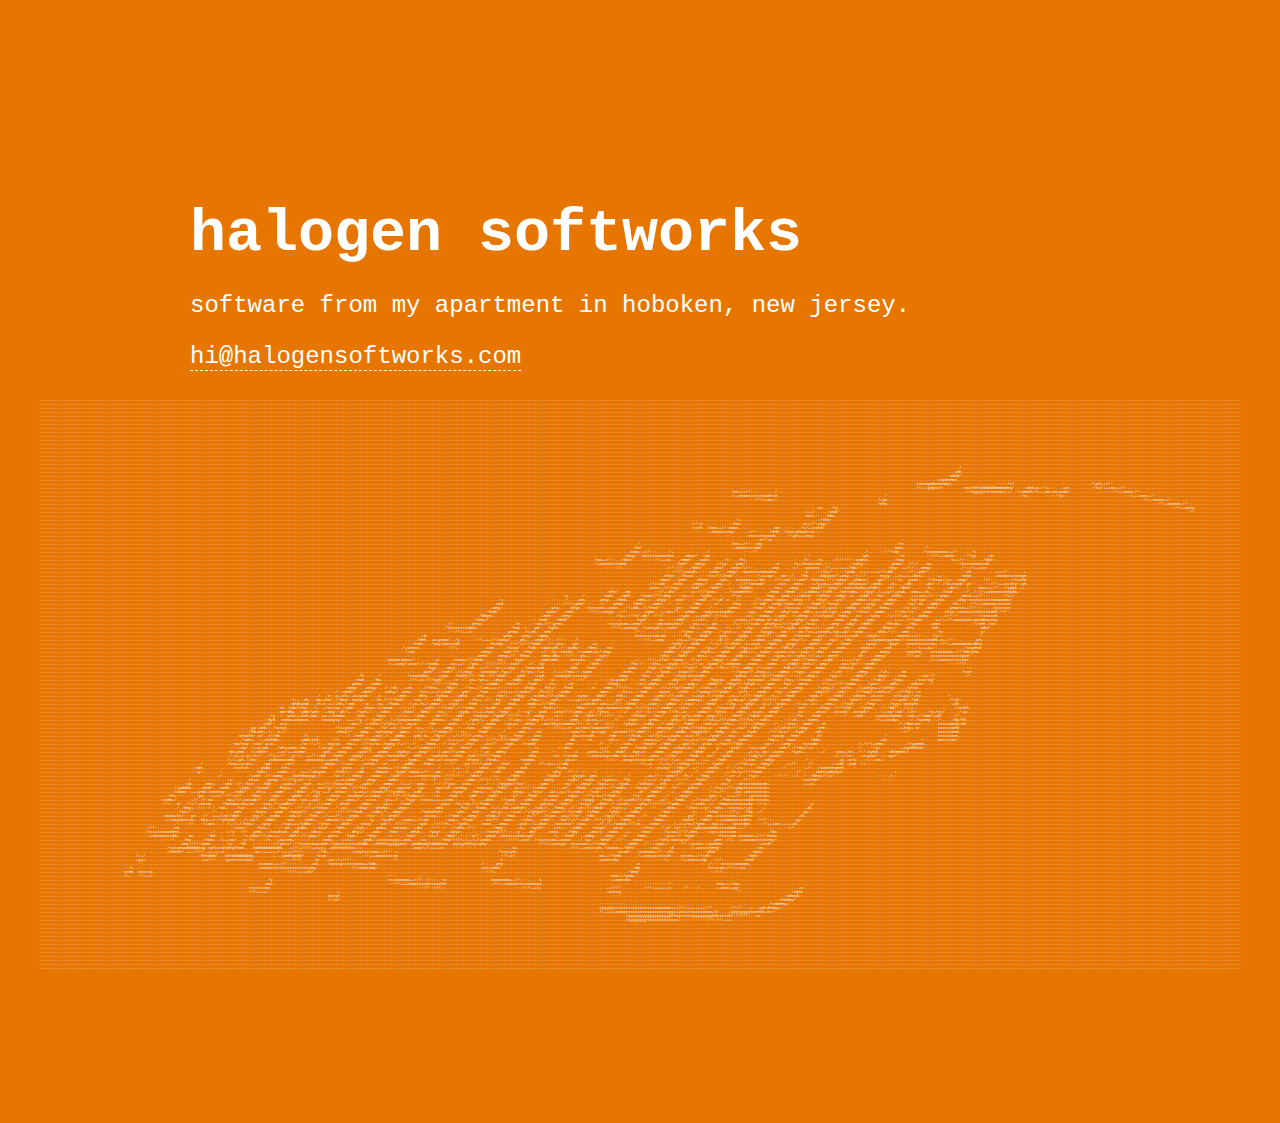
==== index.html @ c50dfb1c "let's roll" ====
<!DOCTYPE html>
<html>
  <head>
    <title>halogen softworks</title>
    <meta name="description" content="software from my apartment in hoboken, new jersey.">
    <link id="favicon" rel="icon" href="favicon.ico" type="image/x-icon">
    <meta charset="utf-8">
    <meta http-equiv="X-UA-Compatible" content="IE=edge">
    <meta name="viewport" content="width=device-width, initial-scale=1, minimum-scale=1">
    <meta name="theme-color" content="#E67600">
    <style>
      body {
        font-family: monospace;
        font-size: 24px;
        color: white;
        background: #E67600;
        overflow: hidden;
      }

      h1 {
        font-size: 60px;
        margin: 0;
      }

      main {
        width: 100%;
        max-width: 900px;
        margin: 200px auto;
      }

      .ascii {
        white-space: pre;
        font-size: 4px;
        position: absolute;
        left: 50%;
        transform: translateX(-50%);
      }

      a {
        color: inherit;
        text-decoration: none;
        border-bottom: 1px dashed #fff;
      }

      a:hover {
        border-bottom: 1px solid #fff;
      }

      @media screen and (max-width: 900px) {
        main {
          max-width: 100%;
          padding: 10px;
          margin-top: 40px;
        }

        .ascii {
          font-size: 2px;
        }
      }
    </style>
  </head>
  <body>
    <main>
      <h1>
        halogen softworks
      </h1>
      <p>
        software from my apartment in hoboken, new jersey.
      </p>

      <p>
        <a href="mailto:hi@halogensoftworks.com?subject=Hi!">hi@halogensoftworks.com</a>
      </p>

      <div class="ascii" aria-hidden="true">
[base64]
[base64]
[base64]
[base64]
[base64]
[base64]
[base64]
[base64]
[base64]
[base64]
[base64]
[base64]
[base64]
[base64]
[base64]
[base64]
[base64]
[base64]............-/--------------------------------------------------------------------------------------------------------------------
[base64]............+mh--------------------------------------------------------------------------------------------------------------------
[base64]..........-:odMd/--------.....-------------------------------------------------------------------------------------------------------
[base64]:--...--:+oydMMmo------...............-------------......------------------------------------------------------------------------------
[base64]:-...---------::::/s/----...---..........------------/+yh++//:-----------------------------------------------------
[base64]...........----------------------------------------------------------------//+++ydyso/:-------:oo+hhhhddddddmmmmdmN/-::-:ohm+y+//s+::-.-+ys---------:/so/+++oo++//:-----------------------------------------------
[base64]/oo+++//:::--...--/------------------------------------------------------------------------------:/+hyyyyssssoooo+++/--/+omMNh/s+++mo+oo+NMNs----------------:://+++ooo+//:-----------------------------------------
[base64]/++oooosssssssoohsd---------------------------------------------/-------------------------------------------------------:/o+-------:-:://y+:------------------------::/+++ooo++/::----------------------------------
[base64]:::///++oo++------------------------------------------/+ym---------------------------------------------------------------------------------------------------------:://++oooo++/::---------------------------
[base64]......--------------------/oho---------------------------------------------------------------------------------------------------------------:://++ooooo+//:::-------------------
[base64].::.so----/y+------------------------------------------------------------------------------------------------------------------------------------------:://++oosy-------------------
[base64]:+++/-----:yNd/-------------------------------------------------------------------------------------------------------------------------------------------------://-------------------
[base64]::---hmo-------------------------------------------------------------------------------------------------------------------------------------------------------------------------
[base64]..----.../+----------------------........--:/shN:--------------------------------------------------------------------------------------------------------------------------------------------------------------------------
[base64]//:o---.........-hMs-------........-----......o++//:+my+:---------------------------------------------------------------------------------------------------------------------------------------------------------------------------
[base64]:sssh--/ooo++//:oNNs-----..........oN:-:::-.../s/++sshd/-----------------------------------------------------------------------------------------------------------------------------------------------------------------------------
[base64]::::--:+oooosssmy:-----+//:::---/dMh--/sso+doooo+ss::-------------------------------------------------------------------------------------------------------------------------------------------------------------------------------
[base64]:::-------ossssssooNd+----:/+yh+++ooy+---------------------------------------------------------------------------------------------------------------------------------------------------------------------------------
[base64]..-------------------------------------------------.......--:o//+o---------:--------------------------------------.....-:--------------------------------------------------------------------------------------------------------------------------------------------
[base64]............/:-------------------------------------/oo++///::+my---------------------------------------------------.....:hs----------..--------------------------------------------------------------------------------------------------------------------------------
[base64]...........:hN/-...---------------------------------:+oooossssmd/---------------------------------.......---------:---.-sNN+--------:/::---.........--------------------------------------------------------------------------------------------------------------------
[base64]...........-sNNs:+//:::---../+----..-::-..../--------------:::://---------------------------------............/----.::///sdy:---------/sssoooooo++//::----/s--....:-------------------------------------------------------------------------------------------------------
[base64]...........omNy:-:oossssoooooNo-...-omyo/..:ym---..........-:----------------------...-/-----------..........:ym--.........-./o:--------::///+++oooo:-::://yy-....+m:------------------------------------------------------------------------------------------------------
[base64]/oo++//::--/dNh/----::::://+++os-...ommh:-.-sNNs-...../s:.../hs--.........---------::--/s:.../o---.:///////::oomNs...........:hNy:-:---....::-------:o++//::----../dNh:------------------------------------------------------------------------------------------------------
[base64]/+ooooosssomd+-----------------...:hNh/..-omNy:....//sy:..:yNm/............:o-----./o++hsoo+oNs-/::-----..-:sdsy::-------..-yNmo:.-//+/..-sN+---.....-::/osssoooosNd+--------------------------------------------------------------------------------------------------------
[base64]::::://+------------------+//:///---/dNh/....:yNo/..-sNNs/+//::----..-sNy----.:s/--:yoooss-.//++++++++/dN/::-------...:hNy:-++///:--omNy:-.........../::+/+++so:----....-------------------------------------------------------------------------------------------------
[base64]..:::////+ooNd+::::-sNNo-..+mNy/-:ooossssoooodNs:---...--..:y----://o+/:::::/yod+-:++++++++//+dd/---::://:+yNh/---............:yh----------+++//::-----+-----------------------------------------------------------------------------------------
[base64]..-shoo:../hsoo-..:::/ss///+hNd/-:---:::::/+o+oy/--:oo::/-../hm--::-odyyso//+omy-::/+:/:----:osyy:-++o+++++hNs+----::++:..:...-sNNo-......-.-+ooooosssooym-----------------------------------------------------------------------------------------
[base64]...+mNs/-.:yNm:-..-ohoo/-..-syh+---ossooo+++/do----///+so/:/+oNh/:/hosNs:/:/:odso:.-yhmss/-..:yN/:::::/o:-:ysms:...//osNo+/y+:-+mNy:......///:::---:::/ssshm-----------------------------------------------------------------------------------------
[base64]///+Nd/-.-oNNs-...+mNy+/...+mN+--/-.-:////ooood/--..:+sss-.-smss-.-:+/y+os+++hmh/::ohsoo+o/::omds-..+h+-..+dd::.:::+do/:/-//o+ssNd/-yo::--.:::///+++o+shy/+yh-----------------------------------------------------------------------------------------
[base64]..-:---..-:--------ooos+://+hNy::::-/md/..../dNh/---+:--/hddd+--:--...-sN+-..+mNy...-:smyd//:/yoy/::sshsshoho+shdh/---sh/../dNh/-.....:h+:--...+do/+-../-.:-ooo+++//:::/yymo-++------------------------------------------------------------------------------------------
[base64]...:mho/-.-om---:------:://++ds/-.-:::+o:////yNm+-----/ssoNmhhh/---..../mNo../dMd/--/++ddoo+:/shh:--/om/odo+::+hyy/./+++y//+yNd+-:ooo+++h+...../hNd:-...:/-./://++ooooosshmydo+:-------------------------------------------------------------------------------------------
----------------------------------------------------------------------------------------------------------------------------------------------------------------------------------------...----------------------------...:y--...-/----...-sNd+-..+mMh--.-/sooo////+doy-:::+o+++:../yyhs-..::--://+o--------..:hNy-.-yNm+::++dosd:-:/ohho:-:odys-+s--+sdd::::ho/..-shho--.-++++os+//:::yMm+-...-omso+++//:::----::/s+/----------------------------------------------------------------------------------------------
-------------------------------------------------------------------------------------------------------------------------------------------------------------------------------------..........:s--------------------:::--:/-...+ms--....+mNy-../dMd+-...omh++:.-ohyy:-.-osh/:::::sMd/--//+d/-o:../+------///+mmo/:oNNs:-:shoy::/--:hhy/..-+ys/:-:-:smho:/+yos-..omNs---../so/syo:--:ysNs-....+dNy:osssssssssooooooN/-----------------------------------------------------------------------------------------------
----------------------------------------------------------------------------------------------------------------------------------------------------------------------------------...........-sNd------------------..-::::////+yMd/-::---/+:..:yMmo--../dMh/...+mMo:.-/-.//:..../dms-...-s/...-.:hNy----://:od/.-ssdy:/ooo++h+::-/hmd/://osys-----ydds::+ssy:../dNh/--:.-:sy/:os---omm/:..../hs::..://+++oosoosssssM/-----------------------------------------------------------------------------------------------
--------------------------------------------------------------------------------------------------------------------------------------------------------------------------------............+mNy:-----------------..-yso+-..-yhyo--:sssssoo++oNNs-.-//+dd+-///hMd/::--..-yo::.:hNm/...-/::--..:yMmo:-..../soo/./dN+:--/oso+o+-:/shNo-//++yss::::odNy::/shh/..:hMm+--..::/o:+s/:-./mMh/....-yMmoso++///:::-.--/yssssN:-----------------------------------------------------------------------------------------------
------------------------------------------------------------------------------------------------------------------------------------------------------------------------------...........::hMd/-----------------...oNNo/...sNN+-----:///+++ooyy::+//:--....-symo-.:++oo+//:::yMmo-...oNysssssydNs:-...-syy:-.:hmm/...ohy/+oo-.odh+:+++sh/+yo.:+ymy:://oss/--yMmo---.//+hs/ss:-.-yMm+-....shso:+osossssshsssoomh:///:------------------------------------------------------------------------------------------------
-----------------------------------------------------------------------------------------------------------------------------------------------------------------------------........../ddym+-----------------...+mMh:...+mMy:------------------/ss+:///o/+dM/-:////::----:syNs-:+++mMh/:///+o+:------+s+:::sNNo-.:+ymo--:/+ohMy:-//+shyoo/.:hmo+..-os:--:syNs:--/+////+o+:-..oNmo-.....-s//:/:-----::://osssNh-----------------------------------------------------------------------------------------------------
---------------------------------------------------------------------------------------------------------------------------------------------------------------------------..........:hMm+/-.....-----------:::-oMd/.../dMd/-----------------::--+-.....-hyd/:-...o+-::::odd/:..++/o/+.../-------+ssoo++//odNy:o/:d+s/--:-/yhy/::oyo+----.-sMNs-.-ods-..+ym+:--..---++++-///odm+....-s+/++//+ooosyoo+oosdmossNy-----------------------------------------------------------------------------------------------------
-------------------------------------------------------------------------------------------------------------------------------------------------------------------------://::--...-yMNo--............/o-----::oN+///+yMm+------------------:ssssysoo++oMN/::::::ymssoo+hms/.-.-ys+++-.-yN--.----/+::://ssds:-yhshy++////yNd/.-/oss:--:--+NMy-.-sdy/../dMh/--...:hhsds+-../dy+.....+Nmo-..........--://oMh./oo------------------------------------------------------------------------------------------------------
-------------------------------------------------------------------------------------------------------------------------------------------------------------------------/ssssssssomNs--............:hMy-:+-.-ym:..-hyho---------------------:///+++oooyy-./+ossyN/+++ooh/....:hN:+-..omNo...:/+-:+/::+hy:-.-oos//////+syd+-+ssmo++/+::+yNh:..-oh/..-yMm+--...-dhmo+/-..:hMs.......-hd:-................Ndo/--------------------------------------------------------------------------------------------------------
--------------------------------------------------------------------------------------------------------------------------------------------------------------------------:::///+++s:-............-yMNo.../s+ms...sMN:----------------------------------//::-----:.-/---..://yMN:...+mMy:../:yso:+:-:ymd+.../ysyy+-.:om:::::oo:/os++sosmh+/oo++d/::sNNo---...ohd+/:/:.-sMh:..........:/o:...............y/----------------------------------------------------------------------------------------------------------
------------------------------------------------------------------------------------------------------------------------------------------------------------...+d---.......---------:--.........-yNNs-..:yMy+-..omMy-.----------------------------------osssssssoo+ms--::-::/hy-..:dMd/...-yoN:-..-yymo--::oos//:.-sMdd-../shssos..-ys/+..-/y++s+ssNh:--:osyh+::---.-smNso+++//::--./y/+-..............:/-----------------------------------------------------------------------------------------------------------
---------------------------------------------------------------------------------------------------------------------------------------------------------..../dMh--+o+yooo/--/y----.:://++++///oNNy/--.-yo+...+mNh/:/:-///::---/:------------------------::://+++ooy:.--:+ss++///yMmo:-:::+d://::+NNs/--:+sdoo...+NNy---:ohy//+:..oNN/..-oys:../do/:--...++oyooosyysmNs/:ssssssssssomm-o++//::---....-yM+-----------------------------------------------------------------------------------------------------------
--------------------------------------------------------------------------------------------------------------------------------------------------------...:hMm+---/ooy+oosssmh--..........:hssdy:.-////+////hMd/-.:/::yss+-.:yN:-....+o--...::--------------------..--/yhh/-.-shds-.-:/+/s/://+hhh/-:s++oso-../dNh:..-ysyy::-..+mMh/::+mo...:hMm/--...-syso+:...:yoy/--:soosssssssoo+.///++oooooooosdMM+-----------------------------------------------------------------------------------------------------------
-------------------------------------------------------------------------------------------------------------------------------------------------------/+ooNNo------------://+-..........-sNm---..:hsoo/.../hdo-:oooo+mh-/::yNdo::--/dMo...-sN/------------------....:ymh+/+/+mMo-..-/ys+/:-:/hsd/.:/yy+++h//:ymd+:-:/dh+/----+yMd+--oyy/..-sNms--....oNNo+/-..-sNh------/:--:s+++o+::---......--:ssymMd:-----------------------------------------------------------------------------------------------------------
---------------------------------------------------------------------------------------------------------------------------------------------------.----/+oy:----------------...........oNNy:...-sNm///:-:hMy:---+/-:/y+:ossNs-./+oomm+o+/+mNy-----------------..--:omdo:-./yyh/...shyd++-.:ymd:-..+ydo+/+--oyNo::+ysos+/o+::yNy+::+dN+...oNNs:-..-:--yh/--...oNNy:-----:sooohm----ssssooooo++///dmsyho-------------------------------------------------------------------------------------------------------------
-------------------------------------------------------------------------------------------------------------------------------------------------:-....--:-......----------:--........+mMh/....omNy+//-:hhmo-----smN+sdN+::///:::yh++-.-:syh/...--------------..--/yhs:-.-hmh/...:dNs+:--.omNo-..:ydo:+:--/dMo:..-syoo+:o::syNs:///+s+::+mMh/--...--.oh:-.--omNy/--------///+o/----sssssssssssssyNd::---------------------------------------------------------------------------------------------------------------
-------------------------------------------------------------------------------------------------------------------------------------------------ooooo+moo+/::---...:y:--..-+oooo+///dMd+:-...:os:...:hyN+:------ymd+mds:---:osssNo....+mh-.............+:--:///++s/o/::sNNo:--//+s/::--/mNy/::-sdo:....:hNm+...:hN/:++:-+md+///ooo+--+ydd/---+++++/o/:---+dmh/--------------------/+++ooossssssyNs-----------------------------------------------------------------------------------------------------------------
-------------------------------------------------------------------------------------------------------------------------------------------------/+++ooy/+oso/:/:/oomN-...-sN+++/-./ym+-.:////////::sNN/:--://.-sy:--::--....-:s/:.../dMh:............/hN:/::::shs+--:oyNh:///++//:o:-/ymd/-/+oomooo-.-oNNs-..-sNmo--::+hdd/::osh+/.-ymy/--..-so+/yo/:::osdh/-----------------------------::::////------------------------------------------------------------------------------------------------------------------
-------------------------------------------------------------------------------------------------------------------------------------------------------------....:hyy:...+mNy--..-sNh:-++//:-:o++++sNy:---/NNm+mNd-----.....-odo...:hNd+............-yNm+.:::+hys:+//dm+//:://so//-:/omh+://h+/:///:.odmy:://+sNs::--:hdh+//+shs/..smmo:-...-hdoosy-..-smoo----.::------------------------------:::+:---------------------------------------------------------------------------------------------------------------
----------------------------------------------------------------------------------------------------------------------------------------------------------:---.-yNm/-../sNh/-://+mNy:..:yooooy/-/yy+/.../h/ys+:/+o----/+++//mN+::-sNmo-...........-oNms-....+h+-../yod+..-soyo///:-+dho-...----:::/oyNy//:+hoy++--::odmo::/oyy+..+sNy:-.../+oh::::---ommy-----/+h+-----oo------:-:--------------/ssm:---------------------------------------------------------------------------------------------------------------
----------------------------------------------------------------------------------------------------------------------------------.../h---.../-----------/soooodNs-..-+oyo---/oshh///::hm:://:/oNh:-..:yNd:..-:syd----/ooooyd+ssssNy+::::----....+mNy:...-:hNs..-yNh--..:shoy+os+osmh:...-:--....:ydso--:+o+/o////odds/::::+/--+dNy+--..-/yy+/-:--.+dNh/----:omys:.-:+hNo--..-:+oo://------------://----------------------------------------------------------------------------------------------------------------
--------------------------------------------------------------------------------------------------------------------------------...:hNd-...:hN------------///++s:///oyd/:---:o::/--oo+/yo++:-+myy:..-odds:-..:dms/..:o/--:-:-:::///...---::::/o+yNdo/:::-:sh:.-omNs-..-+dy///::+sho/.../hyyso-.-oNNo--:oyysoo/-./dsh/-/os+::/osNd+--:-:/os+:---..:hMd+----:/sds/-..:hNy+-----/sso/oy/-------------------------------------------------------------------------------------------------------------------------------
------------------------------------------------------------------------------------------------------------------------------...-yNmo-..-sNmo---..-:--.--+----...-:///:://omy-----/:---::+oomh:../oshs/:--/sNd:...:sh+---..+d:-....-:-/-...:hhoy+.---:::+o/++dNh+:--:os+/--.:ydy+...:sddo//-./dNy//:/yhyo:+:-:yNm:..-hys-.-smso:-..-://+++/////oNmo---../yos/----odh+:---:oohso:-:/--------------------------------------------------------------------------------------------------------------------------------
----------------------------------------------------------------------------------------------------------------------------...-omNy:..-omNy:--:/:/ds:..+sm--...//hho+--./dys:...//os+//+om+++:/::::::-:-:yhdy-..-/hh+/-../hNd-....-:-o:..-smm+-/////++----/doh/.-://+///y//omms/:-//oh+-/-.:yNd/../syd+-+--/sdms:::++o:.-+mNy---.../+yoy+/..:yshs:--/+oohyo++/sohhy:-.--/yhoo--------------------------------------------------------------------------------------------------------------------------------------
---------------------------------------------------------------------------------------------------------------------------/::+mNh/...+dNh/----:oohy/.-yNo+.../ss++++//+sNm/-..:ym/::.-/sos-...+ss++++/+sNNs/---/h+s//--:yNdo-..-:---....+mNs:---:+h+s+..:smd-..--oyso/-.-+hhh:.://yooy+///yhdo:..-ss/s::.-omds:.-/sy:..+mmh/-....-sdys//:--+mN/:---///ooy/++osh+s/--+///hy+:+o------------..-----------------------------------------------------------------------------------------------------------------------
--------------------------------------------------------------------------------------------------------------------/..:o:-o++sh+-+o+yNd+::--o--:--..+mNs-..-:dhs+-.-/ydso-.-:+mho-..-ohs----./No/+--:/dyy:.-:sshm+///+shms:----syso:..:dNh/....shh+:-.-smds-..-+ymo/+//+sNh:-.:s+sys-/:/ssmo--+o++/+///:/dNh/--:s++-.:hNd/--...:oym+/:---:hNh/-.-:sdsos--+o+ss:---:o/o+yy:/+ho-----------/:..----------------------------------------------------------------------------------------------------------------------
--------------------------------------------------------------------------------------------------------:/++-:sh---om++hN/-//doo:-sooyo-.-::/d-/////hNh/---:sos:/:.-sdd+-..-+yys:-../hs+-://-.hy:.../dmd-.../hm++:-.-oyh+:.:++++y+/+/:yNd+-.:-..ys/---+mms:..-:shh+--.:hhy+::+ommoy+:..+md/:..:y+do+y/:+ydd/-//////::yNmo---..-+syo+-:-.:hhm+-:--/yho/+:--+sss+----/++yoo::/od------------://yh:--------------------------------------------------------------------------------------------------------------------
-----------------------------------------------------------------------------------------------------..-:dMdsNNd---+h+s:++/+hh+/+md---::o:-.-o+-./hod+-:::/+o+/s+/+mmo/-.-+syo:-..:hMd:.....:sm/..-sNd+-...omdo++///dMs-........-++oosms:+oo+++///:-/dMd/.::-+sNo:--:ydNo:-/+sys/--../dMd/..-:/+hy---:ydy/..-y++/-:ysNs:--://+o+:+s:---smN+:-://oyh:-:::/hmy:-----/syy+:oooyhs-------------:+Nh---:-----------------------------------------------------------------------------------------------------------------
---------------------------------------------------------------------------------------------------:ss-:hdo/+ho:../+-:+/o+ssy-/smd/----shoo+:s/ooNm:-::/++//:..-+yhh:.://soo/:/:/sNmo-..::o+mh:--+yms-.-...://:..:hsd++/::---../dMo::::-oys+ooooosssdm+-/+///y++:/:ommo:-::oss:--..:yNm+-:/soyssd:.-yNds-..:oo---+mN/:--...-oo/:::::+shNy:-////sho:-::/yhmo---:/:/dd/::-/+++:-------..--:----/+oohh-----------------------------------------------------------------------------------------------------------------
---------------------------------------------------------------------------------------------------:Nm/ddy--:ydm/ymM::-+soy::yh/+-.-/syM+/::.-odos-...:+hoo/../dms/:-:so+:::..:yyds-:/++++hoo:-/hmy/.../::sy/:-:yNd:--+oso////+mmo---o/-/yhss---::/+/---/s/::s+::ssmy:///h++o:-:::smNs/::/yhos:-..+mNs-..o+ys:.:dMd/--.----.os:-:--+mso/---ossoh/--osoyd/:--:-:++sy/:od:-/+h/:-..-/o+/ys/...--:/+y+-----------------------------------------------------------------------------------------------------------------
-----------------------------------------------------------------------------------------------:/y--/::yso+++osh+Nm+-+o+++oomNo--...sho+-.../mNs-::::+/+s:-.:yMm+...:do///:-.+dm/-..:shooys.:/ymd/-//////:+/--oNNy:-..:o:/..../d:--/dhh///:+///::++-..:hhhoo/:.:hm+/...-oo/+y/s+shds:-ooy+//-:-./dMh/-./sdoo::yNm+------:::/hs-..:hMd:-----::::/---+soo:----ssosoosmMMm:-+sm++/+hmm/+od/.....//---------------------------------------------------------------------------------------------------------------------
---------------------------------------------------------------------------------------------::dyd-.:oNNo+ooooso-:---/ooooysy:-:+++//y-:/:/yMd/.../+/osoyosomNs-...+hhoo+:.:hmh/.../ymo/+-.-ymy+-.-//+oy+::/sdmy:/+///+s::..-yMm--:+o+ss++:::--//-..-sNyo:::-:yMm+....-yhh+//:odyo/:://sh++///+hmm+////hs/::sdNs------::/+d+---:sNmo------------------------//+++osdy+--.-:/-/oyNmy---/:---./dy/hh------------------------------------------------------------------------------------------------------------------
----------------------------------------------------------------------------------------:-.--+hd/:--o+y:----:::-----------:--::::+oo+/.:+shho:/+/shs+//--oo+o:...-/mh::-.-sNd+-::/++o-/---oNNs-..:+ysyo-..ohds/--+oosshyssoomNs///::h::o/-./s/+:..-/ydyo+:-:sdms-.:/:smN+/../hmh:..-:osh+o:-:shs+--:///+:/ohmy:--:/:--:/oso:..omds-..:d:------------------------------/:/dMN+Ns::-----sssssoNMy+mh------------------------------------------------------------------------------------------------------------------
---------------------------------------------------------------------------------------:yy:+md+:-/sssys--------------------//o+ysss:..-sNs+-.-/o/-+o::/osM/-:o++::/+-.--odmy--::-+soo-../dNh:....-:s::..-yNs+------:::///+++s:.+s/oos/sooosMh//::--------.+mms/::omssNy/:-/yMd+///sdsy+o:-:smdo..-+so/::/dhs/--..-+/+shsh///+mNy:-.-sMm:------------------------------++hNy+:o:-------ssssssNMo---------------------------------------------------------------------------------------------------------------------
------------------------------------------------------------------------------------:../hm+Mm+-/+:-o++/--------------------+shoy//-..+mMy-.:oyhsooy:.:ymo+.-:/+//::///ohms//::::s+:...:hNd/.....-/-----sNN+-...os-----------:+yMs/o:-:m++oyo..:yssoo////+dmh/::--yo//::::ymdo--+oyyo/o/../mdy-..+h+....hyd/---..///+h+s/..:hyd/-...sds---------------------------------://------------ssssssNMo---------------------------------------------------------------------------------------------------------------------
-----------------------------------------------------------------------------------sMsohM:-o/--///dh----------/s---+---.-----:--/--/mMh:..-+No/-/-.-ymmo...:yds:o+-./dys/..:+/://///+sMN+::--../y+:-./hMy:-...oNs----------..-yo+ssssdh---.../mm:::-::/hsd+--:s//y/++++oyms:-o+o://----/yNd:..-oo+..-sdmo------.-sysoy-.-hMm:-.....-h/------------------.......-/---------------------ssssssNM+---------------------------------------------------------------------------------------------------------------------
---------------------------------------------------------------------------------:--/sdM+-.:++oshdm+---------smdsshd---..://s-..-+sNm/://odms/:-..ommo-...-:::/:..:hNm/.-:/+s+++/::odys-.-////+/////dmd/-:::+mMo----------..:dN--:::/o-----::sh++:..-shd:..-ososs+/:./hyo:./+s++s+////ymdo..-+oo-..oNMs:-....-./Nm++-..sNNs--..../ddN:----------------........+Ns----------...-/:-----oossssNs----------------------------------------------------------------------------------------------------------------------
--------------------------------------------------------------------------------:NN/hNy-:sso/-y+o+--..-:----./o://+//--:oyyso..:hN++..://ss/o+:/oyNy:/+//:://-..-hmNo-::/:/so/:..+hNs....+os//:..-hyd+---/ssmd/---------:--yMm:--------..//--/:-:..sNm+...:/mosh/-./dmh-..-+yo//s:.-ysNo-:+/oo////dNh:--.....-so:/...+NMy:-..-sssNdo:----------------/+///s+ymm+---------//yyNmM+---------:::-----------------------------------------------------------------------------------------------------------------------
-------------------------------------------------------------------------------::-:+dy:-/++o+Nm----/ohssooo:/ms---.-/+o+yy:-.-sMmo-..:+ysy:--.:yms/....::/++//+omNo:/::--:+o:../mMs/...-oho+-:-:sNN/------:::./+-------./+sms:-------....+++/:...+mMh-../sodo:/:.:dMd+..+shyo+o+..+mN::..:y:-..:ysd/--./+o++od/:--.-sMh/-://dys/+o--..:-----.....-:--/:-.-:/ys------..:+syomhhoo:-----------------------------------------------------------------------------------------------------------------------------------
------------------------------------------------------------------------------:dN+ymm-::/+sdhh/--..++s/+++osmm/-.....-yos-..oNNy-...+yso//-.-yNmo-..:oydso-..+moy/::::/+oo///+sMm+::-/:::+o:..odmy:-------...oMs---.-:::-.::-.-s----+ooo++//o:-:dNd/..-oys+s:-.-sNmo-..+myo/--../dMd/...+/-..-yMh:--...+s:s+-oo::+syMo---/sym++-----:+/--..:yoo++hs--/:/:oyhd---::ohhmmhs/------------------------------------------------------------------------------------------------------------------------------------------
-------------------------------------------------------------------------------/:o++s-o+:h+/:--//s++//:.-y:/+--++//:+md.../mMh:..:symy/:...omNo:/oooNhho/..:dMh-.-:soohsho::shho-./oo////////mMy:---------.:dNs---.-::+o::/+osdm----/+ooosssyssdm+:o++o+//:::-+mNs--:/+ho:----:hNd+---oo/..-+mNs--...-:/+dy/s/--yNoo/-----::---:...---..---++:+/+o:--:+o+yoo/.:+:+yo/:----------------------------------------------------------------------------------------------------------------------------------------------
------------------------------------------------------------------------------/+/++yh-/shN:--..+sdoooosomN-----oossosy+++yMd+:--:dhs/-+/:/mNy:.-:++os:---/yNm+.../dm/+o/+osyMo-..-hhoso:../hsd+-.:-.----/ooNmo--:......----yo+o:-----------:://+:--oooysssssssMh://///:/+o:--sNNo--:+++.../mdh:-....:/+soo---.odNy-------..:-.-/:::.........-+y--o/o:--:/+:+oo+:----------------------------------------------------------------------------------------------------------------------------------------------------
-------------------------------------------------------------------/----------/oso++o+ms+:-..:ym::--..+ss/---------...+doyo-.:/+ss:---+sshd+:::o/-..-:.-ydds-..-hMm+-----:://...-ys:////+yNd--..sho/.....:yo:-..//++o+++/+dm:--------------------------::://++o-.-/++s+/::/ohNy://///::-/yNh/--..-+//sh+y+-./mMy/---...++//:....//:---..../+smh-:yod:-/+::-:--------------------------------------------------------------------------------------------------------------------------------------------------------
----------------------------------------------------------------:ods-------------osshsh:-..-yNdo....:hM+-----...-::::hMh--..-:yoso-..-y:::--:osoo++////dmo:.....-:-.../----:+++--:/-:.-sdso-..:yho-....-sNm-.........--/sym+..--------------------------------/-:yssoy/::/dys/..+/:-::+oNhs--:/::/+ss:---.:hMd+-----::/-.-:::::+/:--/sooshMymMh----:-----------.----------------------------------------------------------------------------------------------------------------------------------------------------
----------------------------------------------------------------:+y:--....-:------::::-:--/NNs::..-sNNo--::-:s++/+dsymo---:+hsh/+:.-sdm-...:hmooo:../yyd/:oooo++//:::ym--..:/-+--/+-.+mNs-..-+oo:.....omNy-..........:yhy:--//:/::/:..:/---------------------....-...-+ssdh/.---:/-.-sNoo:-..-++/o+s+////oNmo-----..-......//::-...+mdssydNoys/--------------......-+:----------------------------------------------------------------------------------------------------------------------------------------------
--------------------------------------------------------------------......+/---------../+oNh:-//:oNmy:.--/oohdoooyy:/:----/ss:/-.-sdNy:..-sNNo:-../yNh::-:+++oooosssyNo-://////::--/dMh/...-:++...../dMh:........../sNNo/..-:+yysyo--ymo-..-++:--:---/------++o+//:::yNo//--/h+/.../mNy--...-/:+o:-/-../sys:-----:://:/:::+/--/::/dMNs//+o/-----------------:::::-/+:-----------------------------------------------------------------------------------------------------------------------------------------------
-----------------------------------------------------------.../-------:::-....:y:--....ohso:..:ysmy:-/////y+o/::s:--.......+++s+ohms:...+mNy:-..-sNms:--..---..//:::/:..:///:----+sdm+:///+/::/:-::hNd/...........sNhy::---:syd+/--oNNs-../yyoss+-./hh--..-:/+++/:/+yNs-:/:///--./hNh/--...-::hy:--.-///::---.::-------------:ssshMh/--------------------------::::-------------------------------------------------------------------------------------------------------------------------------------------------
---------------------------------------------------------...:sd--....oms+-..:smN:://::hNs:-:./dd::..-+yoo+/.-:sym--:o+///:/Nso+hoy/..-+yds/-..-smmo:.-/+++/::ooN+---/:/://yso-.-sNo+-..---/::::/oyymo//ss/:---..:yms:..-:::oy::-.+mNy/--/oys+:+:-/yNd+.../oohoo:.-+hh:..-+//:::+sNdo--::::-:os/:-::[base64]
--------------------------------------------------------/+ydddo-...+dNd/-.-sNds:..-+yym+.:/ooNd/...:hhyo+-..+mh+:..-oo//y//+/smm-:////Ns:--..+mNy/--:yyoso/--/yy:-..:oyo/oh:+oodNy-..-sso+oy+::hdo/-.-o+/+//:/+omNo::::::+o/:-./dNd+--++yyss:///omds-:::/osoy/-.+hmh/../o/:-.-ydos:-..-/:/o+s+///[base64]
-----------------------------------------------------..:/oNms::+++yMd+/ooohNy:..-/odo/:-.-shss-..-sNm/---./dNh/:-//yy:++/.-ohoo/:::s+os+/:/osNh////ysmso:-.-sdm-...--m+-....oyoy/..-/mms+:--/yhm+...-yhoy+-../dsy:.-+o/++y+//+sNm+/::/soo:::.-+hdy:.....-+d:-./dmh/-.::+:..-odNs--.....//s+//:..[base64]
---------------------------------------------------:-:hh+:::---:-:yo--:+++s/:///:o//:-::/dNs-...:mNs:--.:ymdo:-/::oy/--.-ohNo-.-/osdoo/+++sdoo--:/:///:///odNs+/:--::s:...:hNo-...-sdh:-..-omh/-...-:y/::../hmd:...:ooos:-.-sdyo-.:///y:o+///hmh+:--.../ss:.-ymm+-.--/....+mNy/--...-::yd+:+-.++++//:::[base64]
--------------------------------------------------:ssdm+/-....-+//-//:so--...-oy+///+sosNd//:::+do/-:::smdo-:oo+++yo/../dmy/...+mos+/--:ssso---:ys++/:--/hyy/-:ssso++++++sNm+:----./s-...+dNh:..//syoN:..:ydd+-..:os+mo:..+mNy-..:/ooyy::-/hsd+--//++ooh///+hms:-.+o/:..:hmd+--:+//ssos/+/../hdssssssssddsssssN+----...........-------------------------------------------------------------------------------------------------------------------------------------------------------------------------------------
---------------------------------------------------//+:--o/-.//+/++mssm+--../hmoooo+ds+so:-::sso+//++mdhs/:::/:-o:-:/+sNm/-:-ohNh--..-odNs:..-:sy++-.-/sNm/----:::-...:yoys::/o+/oo+////hNd+--...:h++/--sNNo-...+yh+o+--:hNh/---:sssy+-.+dhm/:/:+sssh+:.-+yhy/:////////ymm+----/+sodo::++-:hmmossssssssdy:://+s---..............-y:---------------------------------------------------------------------------------------------------------------------------------------------------------------------------------
---------------------------------------------------------/.:hmy+-:/+::/-/-/od+:.--/sy:-..-::+d+//+-/hmy/--://:///+//ohys:--/:+o+:-../dNy/:::yhdmo:-.-smyo:--------..-omN:-....-/hy/-.:hsmo--/+/++hd-+oohNh/-.-/yd+/:-./hmd+-.//:+m://:/dNd/:.-/syss+:..:ymy:.-:/:-..-ohms:-.-//hos:+:y/-:sds+-:sssso+/+ys...:+--...............+d+----------------------------------------------------------------------------------------------------------------------------------------------------------------------------------
------------------------------------------------------...-/os+/---------/:--.-:.-oms--...:hoys:..:yNd:.-/ooyo//:-.+yyo--::::///////hNd+---+smo+/:--omms:-------/oooohNh/--...:yho-.-sNm:-..-os+y+--.+s+o/-/+/yhyo//:-sNms//:/s/odh-:/shmo-..-/yho/-:.-sddo-.:-...../dNs:--.....:s:.--:/shm+::-:+//+-../dy--+/-...............-yy:-----------------------------------------------------------------------------------------------------------------------------------------------------------------------------------
----------------------------------------------------oooo+hs/:::yo--://--+++/+m//dmh:.---:yy+/-.-sNmo-..-od+s/..-/hms-.-/+++//:--:ysmo--:/os/:-/::+hNh/-------..-+o+oy+..-://oms:..+mNy:..:shdo+/..:hNo-...:o+//:--/ssNs--+o+///o/:-:hdo:.../oyy//+--ommo-..//....:hNm+--...-.-yy/:-.-+mm++sssssooo+++sMMs::-................+d+-------------------------------------------------------------------------------------------------------------------------------------------------------------------------------------
----------------------------------------------------+++ooyoosssN+--ohy++s://yhsmd/::-/++d+/-.-odds:...:sNs----/ymh+...-smooo+/++mN/-...--/y-../osdh/..-+ooo+++/+mo---....:soy+../hNd/...-:os///.-smNo-..:/yho+-.:smh/:..-ho//+//:+sdh:-///+//y::-./dNh:.-+:....:hmms:-.....-osho/:./dds/.:+++ooooosssdMM:--////::--.......-yy:--------------------------------------------------------------------------------------------------------------------------------------------------------------------------------------
----------------------------------------------..........-:-::://---:/+oos---:-/+:/+//hoo+:.-+yNy:----/syo+++/ydmo:-:/yhNs....+doh:..-:osoy...:yd//--/////::--:syd:-://///h+-::/yMh+....-sooo-.-+mNs-...+yso::/++dNo:--:oososo/::sNo+:..:+//:/+:/ooNd+///+o--.-sNmo:-..../++s+/o+//ymo-.-oy+++---:ysssdms---:://+++oo++++++d+----------------------------------------------------------------------------------------------------------------------------------------------------------------------------------------
--------------------------------------------:///::--....om----------------------:ssso/--..:hNs+----:::oo.-:yodo-.-+:oso/.../dMh-...+hyh+:..-ymmo-..smssoo:-:+dN:-../:/::/:-:/sdho:///:::----./mmy:...-.+s+-.:syoh/:---+ss+::::odds-.../osyo/-.:yN+o..-----:/shNs:--/:o/-/y/:/:::+ydsoooNMmssssoomM+++/...........-----:://:-----------------------------------------------------------------------------------------------------------------------------------------------------------------------------------------
--------------------------------------------/sssssssooohMN--...--......-/----:+/s::://:.-yNm+..+sosdsoo..+mm--..-odso+-.:+sMm+...-dMy+/...+NNs:-.:hms:::-.+mhd+.../yoys:-.-oNyo:...-::::::/osMd///:::-:y--.-dm/-...-soso---./hdy:..--+msss:.-oNNs..-++-...:hmo/--.../o+so+////+dms---::sys+ossssNM-:-.........../do...----------------------------------------------------------------------------------------------------------------------------------------------------------------------------------------------
--------------------------------------------:++oooooossdd+....os-...../dd--:--::/-.-:/++dNs///+No+s+:--:dMh/://:ymy+/-.-yNss-..:hym+-...:hMy:..--/+:.---:hNh/...::ss+/.../mNh:-/::::o//:--ymoo--oossssssoo+yd/:::---.-/+..:hMd/.---odmy:...+mMy:..:s/-..-hmm+--.....:yss+//::hyd+.........:hssssmm-ossooo++///:hMMo..-----------------------------------------------------------------------------------------------------------------------------------------------------------------------------------------------
---------------------------------------------------::://-.../my.....:hNm+.-/+++oo/..:y:/s:.-::/o--:+oosMm+:::::::-..:-oNNs-..:+ss+:...-yMd+:+ssssssyys++md+---:ss::::::/hMd/////+/++/+/+oNNs-----::////++oos:-/ssssssoo++oNNo:--:/-sy+:-./dMd/.-///:...omNo:-...-//ohN:ooosysN/:-.......-yMM:://+-.++ooooosssssMMy:-------------------------------------------------------------------------------------------------------------------------------------------------------------------------------------------------
-------------------------------------------------------....sMy////:sNmo-....--/y:..:hh---::::::::///yoss/://ssssssoo+mMh:/sossssssssohdds--+hhhhhyyyyyosh--yddmNdyhddddNNo--oysyyohhsysyhy:--------------------:///+++oosyy:-ossssoo++//sMmo--.:.....omMh:-:/:::+oyo+/.---://::sssoo+++oNMMN:--.........---:+ssd/---------------------------------------------------------------------------------------------------------------------------------------------------------------------------------------------------
-----------------------------------------------------/ssssmNodddddsNy-syhsssdsmhyhhmm----hddddddddddN-.-+///+////++o+y+--ohhhhdhhho+/+:--...-........------+ooo/+/+++++o:---:::::-::-:----------:--..o+----------------------///+++oosssdo-/ooooo++/dMh/--..-::oso-...:d-----.-/++oossshMMy:-..............[base64]
-----------------------------------------------------+hhhhh/-+++////--++++++s-........---+o++++++++/:++++////:------//d+----------+ssysssssoo++///::+------------------------------------------/ssssyM+--------------------------------::-:-....:yssd/---+sooooN+//::+hh----.........:yhd/-..............[base64]
----------------------------------------/++/----------------------:hhhddd/---shhddddddddy----....+---yddhdddd/...../osm:-...........--://+++ooosssssm-------------------------------------------///+o/-----------------------------------oo++//omm-------/++oosysssssNh----ossoo++//sMh:--............./mMh:[base64]
----------------------------------------+yy+-----------------------++o///:---+ysssssssoo+---....-:...-:::////.....:m:---+o++/+///::-.......-:----:://-------------------------------------.....:o----------------------------------------+ooossdy:---------------:::/+-----/++ooosssdy--:+//::--.....-hMd/[base64]
-----------------------------------------::------------------------------------------------sssooo+++///::::-:---.+Nh----/oossyssssssooo++hdN+-------------------------------------------/::---yMy---------------------------------------------::--.......o-------------------------::-:/::::[base64]
-----------------------------------:-/s--::---:--------------------------------------------+oooossssssssssssssssymy----------:-::://+ooosNmy:-------------------------------------------osssodNs------------------------------------------------.......+mm----------------------------/sssssm+///[base64]
----------------------------------:ssmo--osssso-----------------------------------------------------:::////++++oo/-----------------------:----------------------------------------------::///+-...---------------------------------------------....../dMd/-----------------------------::///[base64]
-----------------------------------/++---//+++/------------------------------------------.....---------------------------------------------------/::----......+-----------------------------::--...............------------------------------:ooo++/[base64]
----------------------------------------------------------------------------------------......./y-----------------------------------------------:sssoooooo++///:://:::-:o:------------------oooooooo++//:::--...s----------------------------:++ooosdo-------------------------------------.......::[base64]
---------------------------------------------------------------------------------------::----.oNo------------------------------------------------::///+++oooossssdssssohd:------------------://+++oooosssssooooyN-----------------------------------:-------::::::::::/-----......-------:ooo+++/oN+------------........--------------------------------------------------------------------------------------------------------------------------------------------------------------------------------------------
---------------------------------------------------------------------------------------sssssssNo-------------------------------------------------------------::://::///+:-----------------------------:::///+++s+---------------------------++////----------///+++++++s:----//::::/------:++ooo++yy:--------...............-+o--------------------------------------------------------------------------------------------------------------------------------------------------------------------------------------
---------------------------------------------------------------------------------------///+++++-------------------------:---+---------------------------------------------------------------------------------------------------------------+oossy----------.....................-............-..../----.................:smMs--------------------------------------------------------------------------------------------------------------------------------------------------------------------------------------
[base64]::::---------........................................-..................:odNNd+:--------------------------------------------------------------------------------------------------------------------------------------------------------------------------------------
------------------------------------------------------------------------------------------------------------------------//+o/------------------------------------------------------------------------------------------------------------------------------........................................................:+hNMmy/-----------------------------------------------------------------------------------------------------------------------------------------------------------------------------------------
[base64]:::::::::::------------------------.................................-.-/sdNMmy+:-------------------------------------------------------------------------------------------------------------------------------------------------------------------------------------------
[base64]///++++++++///-..----:////:::++:-+yd+dMNmy+:----------------------------------------------------------------------------------------------------------------------------------------------------------------------------------------------
[base64]/++++++ooooosssssssssssssssssyys+yssssssssooooo+h/----+yyyyyyyysosMNh+hs/:-------------------------------------------------------------------------------------------------------------------------------------------------------------------------------------------------
[base64]/yyyyyyyyyyyyyyyyyyhhNysssssyyyyyyyyhdsssssh/://///:::+o:-------------------------------------------------------------------------------------------------------------------------------------------------------------------------------------------------------
[base64]/yyyyyyyysssssssssssso::::::::::::///://[base64]
[base64]
[base64]
[base64]
[base64]
[base64]
[base64]
[base64]
[base64]
[base64]
[base64]
[base64]
[base64]
      </div>
    </main>

    <footer>

    </footer>
  </body>
</html>
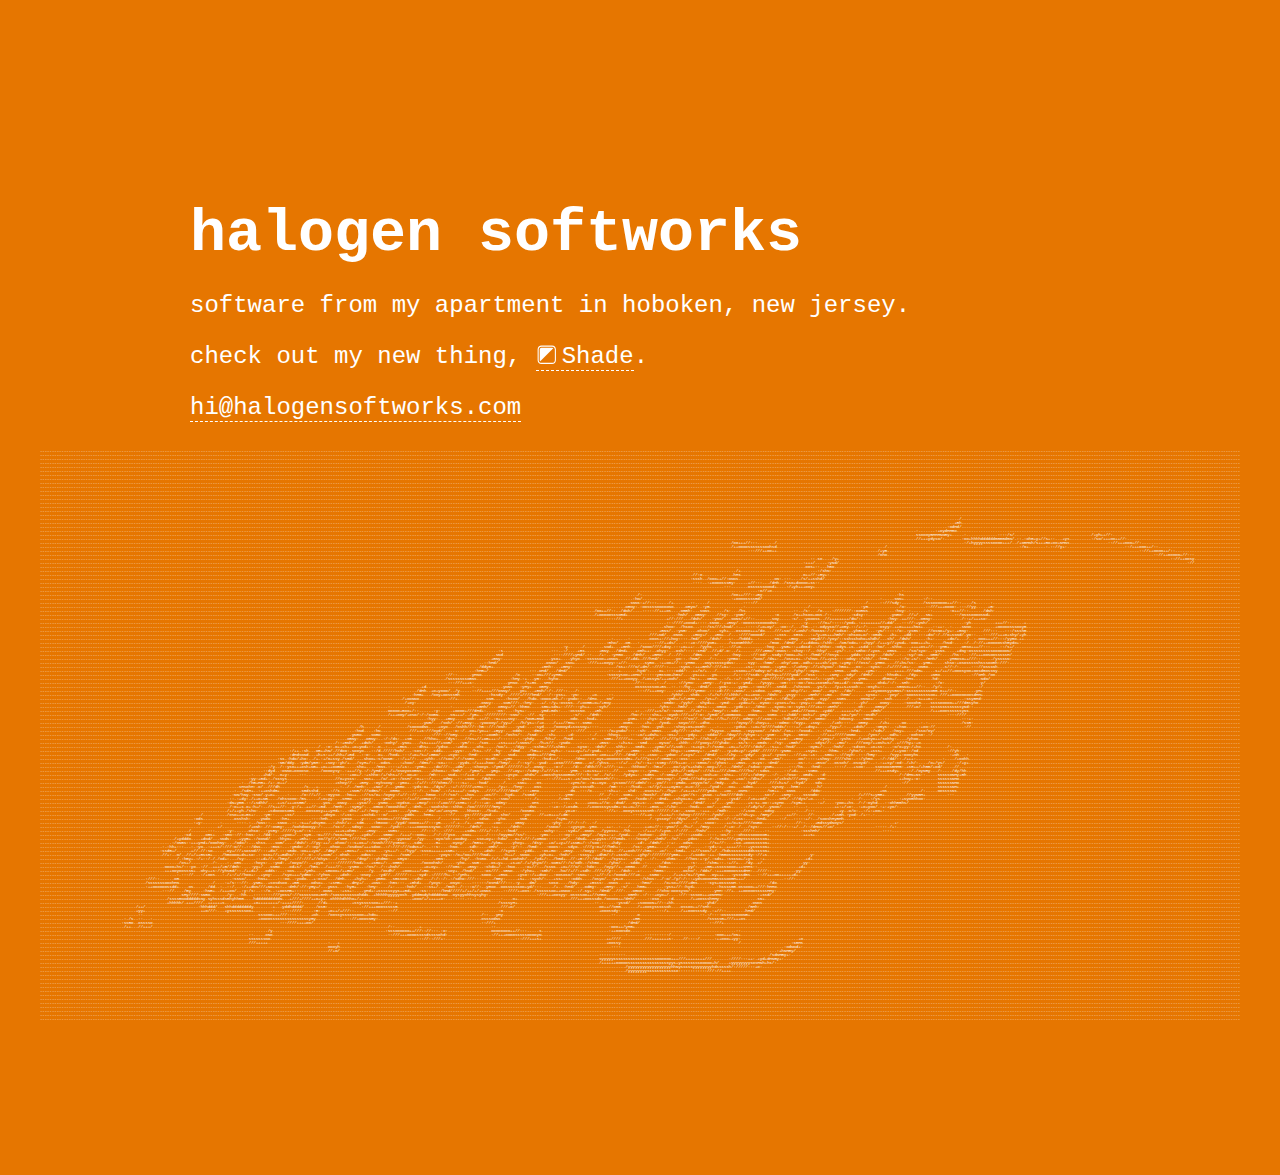
==== commit cf87d4e0: "add shade page" ====
--- a/index.html
+++ b/index.html
@@ -36,6 +36,12 @@
         transform: translateX(-50%);
       }
 
+      #shade-icon {
+        position: relative;
+        top: 1px;
+        margin-right: 6px;
+      }
+
       a {
         color: inherit;
         text-decoration: none;
@@ -66,6 +72,10 @@
       </h1>
       <p>
         software from my apartment in hoboken, new jersey.
+      </p>
+
+      <p>
+        check out my new thing, <a href="./shade"><img id="shade-icon" width="20" alt="" src="shade-icon.svg">Shade</a>.
       </p>
 
       <p>
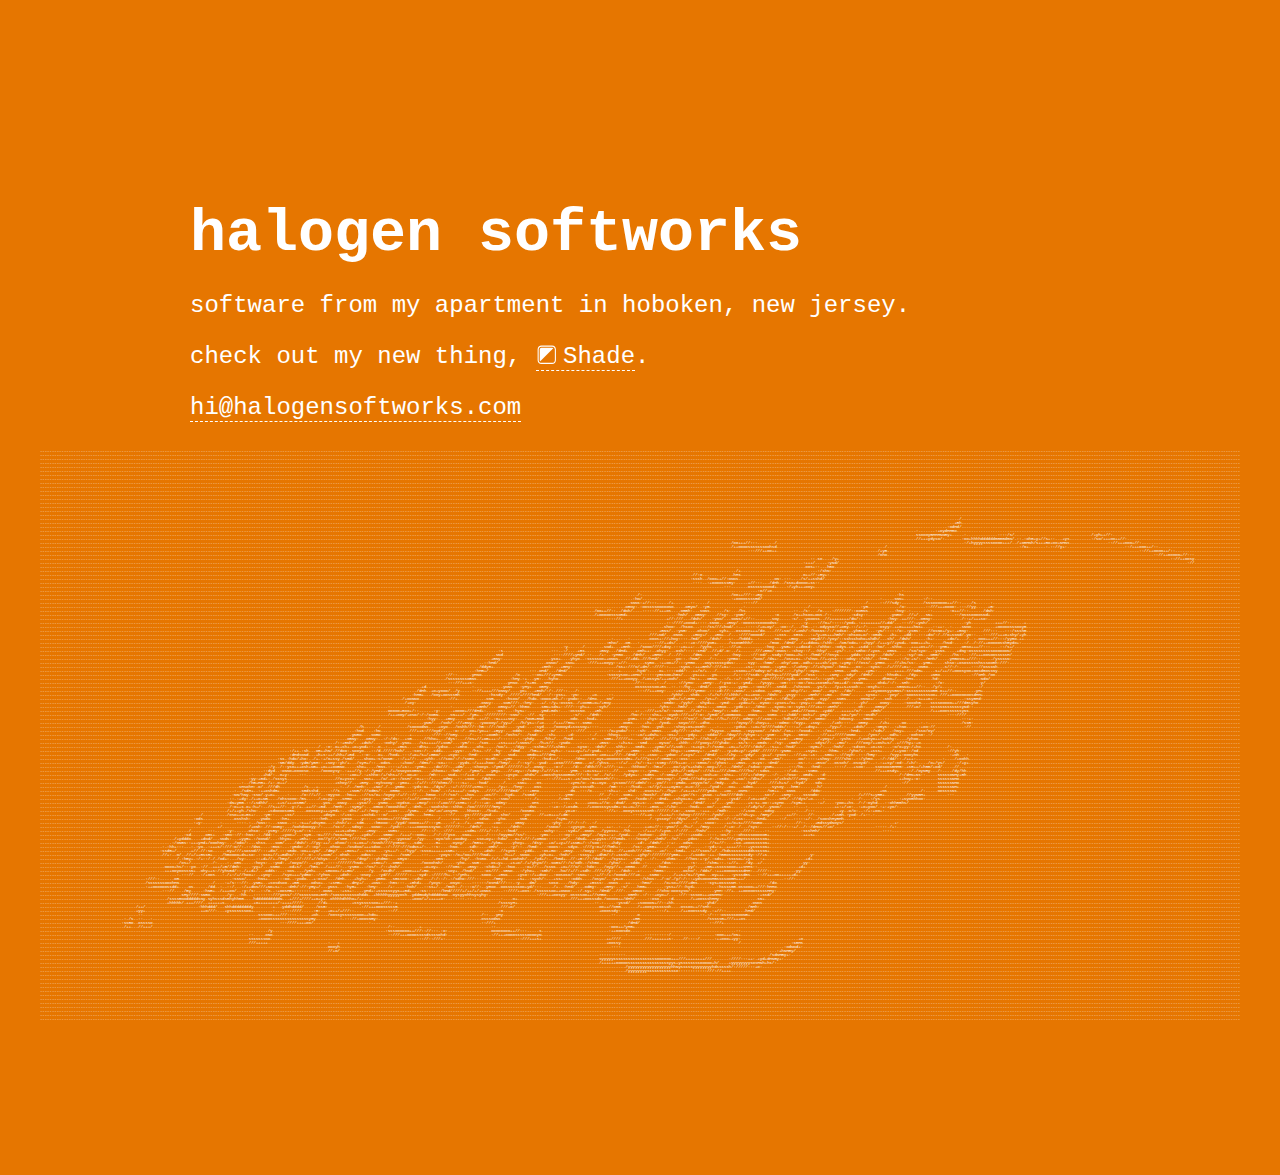
==== commit d214fc38: "add nbsp" ====
--- a/index.html
+++ b/index.html
@@ -39,7 +39,7 @@
       #shade-icon {
         position: relative;
         top: 1px;
-        margin-right: 6px;
+        margin-right: -7px;
       }
 
       a {
@@ -75,7 +75,7 @@
       </p>
 
       <p>
-        check out my new thing, <a href="./shade"><img id="shade-icon" width="20" alt="" src="shade-icon.svg">Shade</a>.
+        check out my new thing, <a href="./shade"><img id="shade-icon" width="20" alt="" src="shade-icon.svg">&nbsp;Shade</a>.
       </p>
 
       <p>
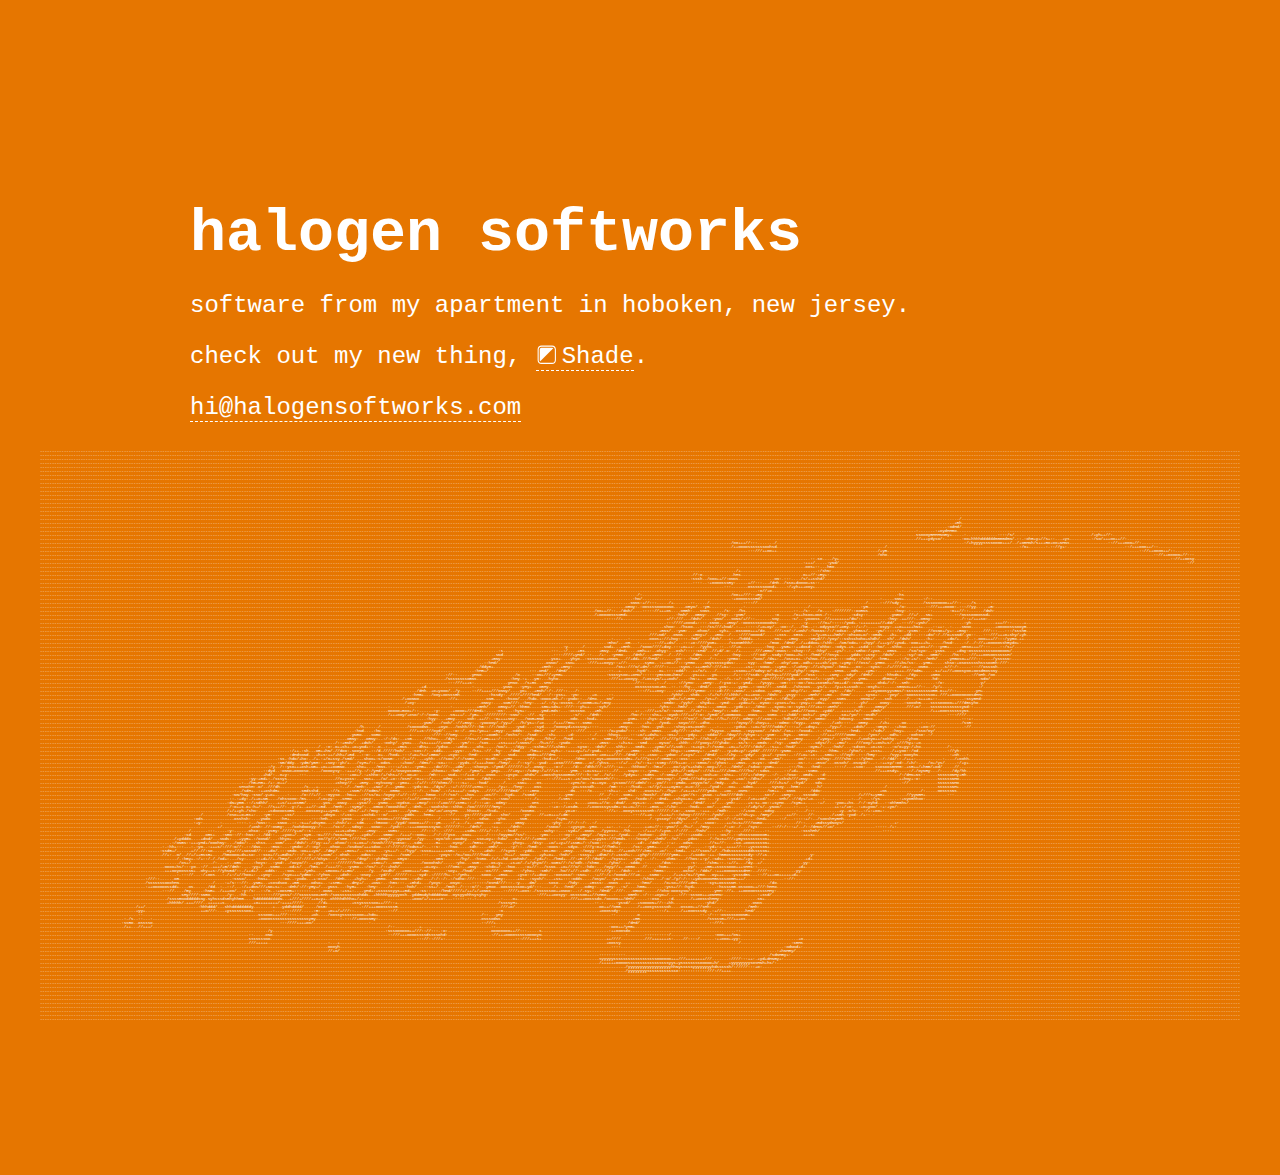
==== commit 80b12065: "nbsp didn't work, use inline-block" ====
--- a/index.html
+++ b/index.html
@@ -36,10 +36,14 @@
         transform: translateX(-50%);
       }
 
+      .shade-with-icon {
+        display: inline-block;
+      }
+
       #shade-icon {
         position: relative;
         top: 1px;
-        margin-right: -7px;
+        margin-right: 6px;
       }
 
       a {
@@ -75,7 +79,8 @@
       </p>
 
       <p>
-        check out my new thing, <a href="./shade"><img id="shade-icon" width="20" alt="" src="shade-icon.svg">&nbsp;Shade</a>.
+        check out my new thing,
+        <span class="shade-with-icon"><a href="./shade"><img id="shade-icon" width="20" alt="" src="shade-icon.svg">Shade</a>.</span>
       </p>
 
       <p>
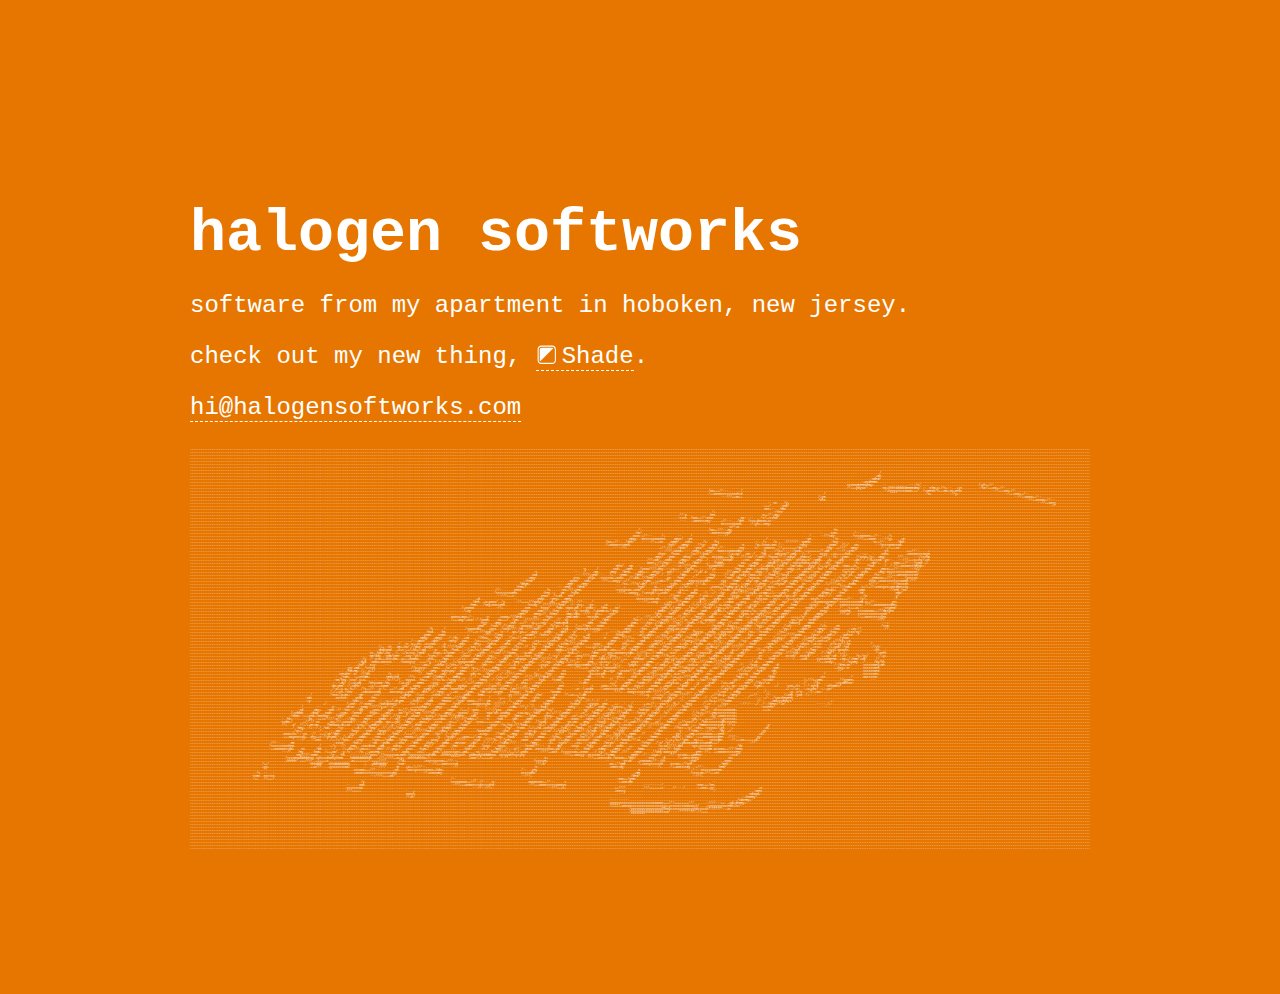
==== commit 3ac4aaf0: "make this look better on a macbook" ====
--- a/index.html
+++ b/index.html
@@ -1,5 +1,5 @@
 <!DOCTYPE html>
-<html>
+<html lang="en">
   <head>
     <title>halogen softworks</title>
     <meta name="description" content="software from my apartment in hoboken, new jersey.">
@@ -30,7 +30,7 @@
 
       .ascii {
         white-space: pre;
-        font-size: 4px;
+        font-size: 3px;
         position: absolute;
         left: 50%;
         transform: translateX(-50%);
@@ -54,6 +54,12 @@
 
       a:hover {
         border-bottom: 1px solid #fff;
+      }
+
+      @media screen and (min-width: 1400px) {
+        .ascii {
+          font-size: 4px;
+        }
       }
 
       @media screen and (max-width: 900px) {
@@ -88,15 +94,6 @@
       </p>
 
       <div class="ascii" aria-hidden="true">
-[base64]
-[base64]
-[base64]
-[base64]
-[base64]
-[base64]
-[base64]
-[base64]
-[base64]
 [base64]
 [base64]
 [base64]
